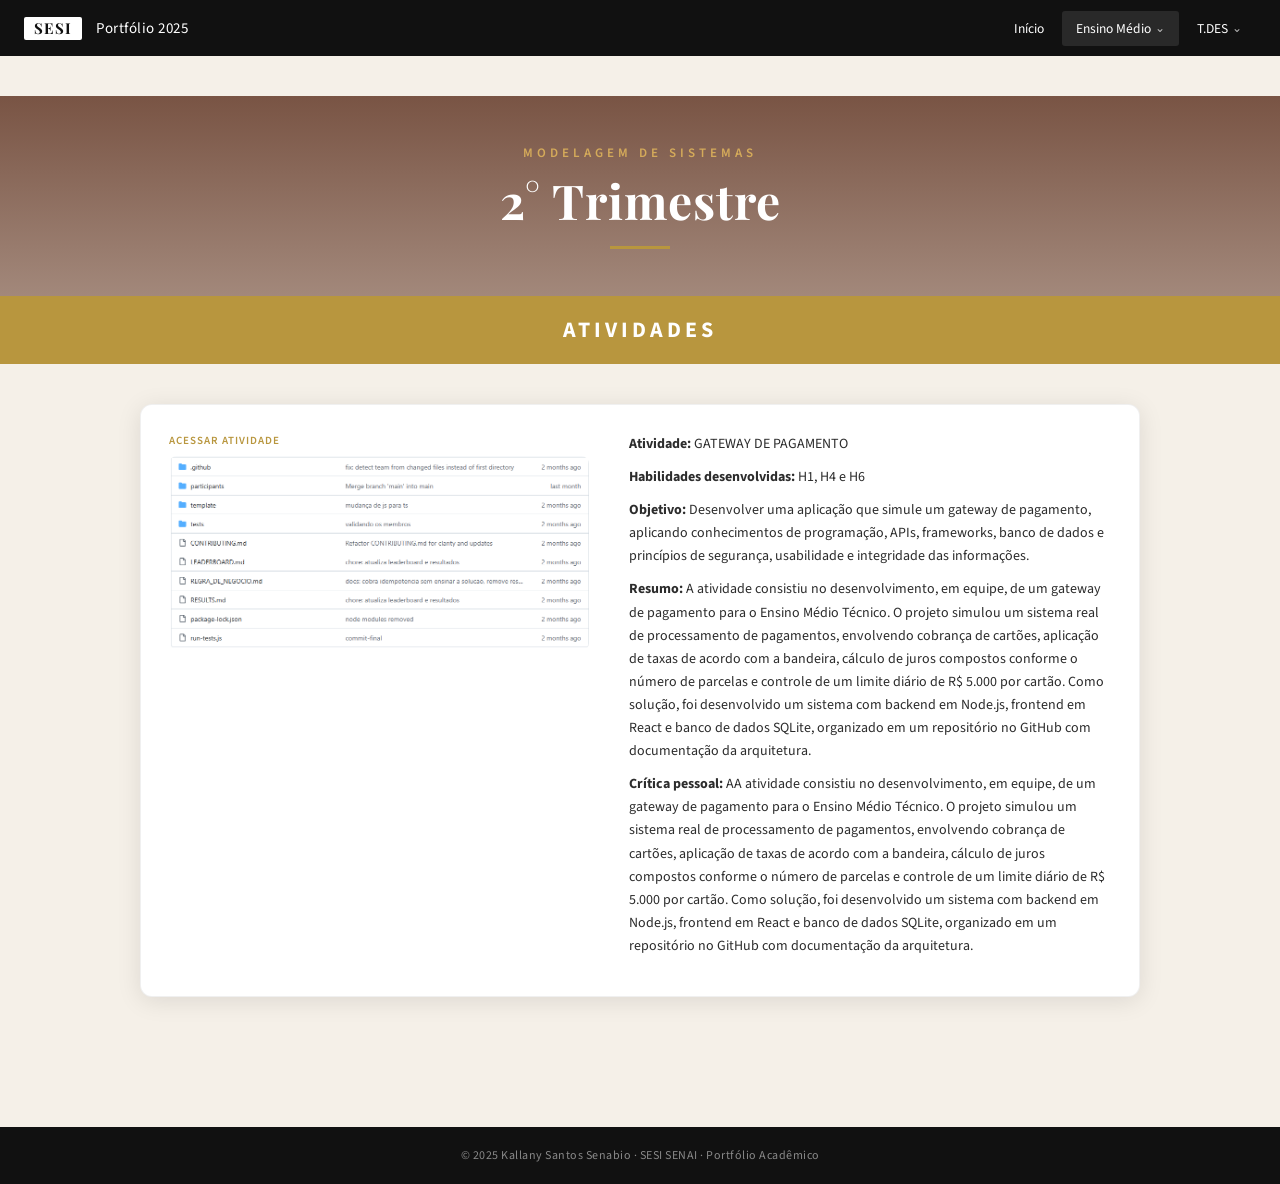
==== modelagem-trimestre2.html @ 07a3a94f "Add files via upload" ====
<!DOCTYPE html>
<html lang="pt-BR">
<head>
  <meta charset="UTF-8" />
  <meta name="viewport" content="width=device-width, initial-scale=1.0"/>
  <title>Modelagem de Sistemas – 2° Trimestre | Portfólio 2025</title>
  <link rel="stylesheet" href="style.css" />
  <link href="https://fonts.googleapis.com/css2?family=Playfair+Display:wght@700&family=Source+Sans+3:wght@300;400;600&display=swap" rel="stylesheet"/>
</head>
<body>

  <nav class="navbar">
    <div class="nav-brand">
      <div class="logo-box">SESI</div>
      <span class="nav-title">Portfólio 2025</span>
    </div>
    <ul class="nav-links">
      <li><a href="index.html">Início</a></li>

      <li class="dropdown">
        <a href="#" class="active">Ensino Médio <span class="arrow">&#8964;</span></a>
        <ul class="dropdown-menu">
          <li class="dropdown sub-dropdown">
            <a href="#" >Natureza <span class="arrow">&#8964;</span></a>
            <ul class="dropdown-menu sub-menu">
              <li><a href="natureza-trimestre1.html" >1° Trimestre</a></li>
              <li><a href="natureza-trimestre2.html" >2° Trimestre</a></li>
              <li><a href="natureza-trimestre3.html" >3° Trimestre</a></li>
            </ul>
          </li>
          <li class="dropdown sub-dropdown">
            <a href="#" class="active">Humanas <span class="arrow">&#8964;</span></a>
            <ul class="dropdown-menu sub-menu">
              <li><a href="humanas-trimestre1.html" class="active">1° Trimestre</a></li>
              <li><a href="humanas-trimestre2.html" >2° Trimestre</a></li>
              <li><a href="humanas-trimestre3.html" >3° Trimestre</a></li>
            </ul>
          </li>
          <li class="dropdown sub-dropdown">
            <a href="#" >Matematica <span class="arrow">&#8964;</span></a>
            <ul class="dropdown-menu sub-menu">
              <li><a href="matematica-trimestre1.html" >1° Trimestre</a></li>
              <li><a href="matematica-trimestre2.html" >2° Trimestre</a></li>
              <li><a href="matematica-trimestre3.html" >3° Trimestre</a></li>
            </ul>
          </li>
          <li class="dropdown sub-dropdown">
            <a href="#" >Linguagens <span class="arrow">&#8964;</span></a>
            <ul class="dropdown-menu sub-menu">
              <li><a href="linguagens-trimestre1.html" >1° Trimestre</a></li>
              <li><a href="linguagens-trimestre2.html" >2° Trimestre</a></li>
              <li><a href="linguagens-trimestre3.html" >3° Trimestre</a></li>
            </ul>
          </li>
        </ul>
      </li>

      <li class="dropdown">
        <a href="#">T.DES <span class="arrow">&#8964;</span></a>
        <ul class="dropdown-menu">
          <li><a href="#">Fundamentos de Tecnologia</a></li>
          <li><a href="#">Fundamentos de Eletrônica</a></li>
          <li><a href="#">Lógica Computacional</a></li>
          <li><a href="#">Fundamentos De Rede</a></li>
          <li><a href="#">Fundamentos de Banco de Dados</a></li>
        </ul>
      </li>
    </ul>

    <button class="hamburger" id="hamburger" aria-label="Menu">
      <span></span><span></span><span></span>
    </button>
  </nav>

  <!-- ===== HERO ===== -->
  <section class="trimestre-hero" style="background-image: url('https://images.unsplash.com/photo-1461360370896-922624d12aa1?w=1400&q=80');">
    <div class="trimestre-overlay" style="background: linear-gradient(to bottom, #5a2d1bcc, #5a2d1b88);"></div>
    <div class="trimestre-content">
      <p class="trimestre-subject">Modelagem de Sistemas</p>
      <h1>2° Trimestre</h1>
      <div class="hero-line"></div>
    </div>
  </section>

  <!-- ===== ATIVIDADES HEADER ===== -->
  <section class="atividades-header">
    <h2>ATIVIDADES</h2>
  </section>

  <!-- ===== ACTIVITY CARDS ===== -->
<section class="activity-section">

  <!-- Atividade 1 -->
  <div class="activity-card">
    <div class="embed-wrapper">
      <span class="embed-label">Acessar atividade</span>

      <!-- Botão com imagem -->
      <a href="https://github.com/fullzer4/RinhaSenai2026FullStack" target="_blank">
        <img 
          src="github.png" 
          alt="Abrir atividade"
          class="activity-button-img">
      </a>

    </div>

    <div class="activity-info">
      <p><strong>Atividade:</strong>  GATEWAY DE PAGAMENTO</p>
      <p><strong>Habilidades desenvolvidas:</strong> H1, H4 e H6 </p>
      <p><strong>Objetivo:</strong> Desenvolver uma aplicação que simule um gateway de pagamento, aplicando conhecimentos de programação, APIs, frameworks, banco de dados e princípios de segurança, usabilidade e integridade das informações.</p>
      <p><strong>Resumo:</strong> A atividade consistiu no desenvolvimento, em equipe, de um gateway de pagamento para o Ensino Médio Técnico. O projeto simulou um sistema real de processamento de pagamentos, envolvendo cobrança de cartões, aplicação de taxas de acordo com a bandeira, cálculo de juros compostos conforme o número de parcelas e controle de um limite diário de R$ 5.000 por cartão. Como solução, foi desenvolvido um sistema com backend em Node.js, frontend em React e banco de dados SQLite, organizado em um repositório no GitHub com documentação da arquitetura.</p>
      <p><strong>Crítica pessoal:</strong> AA atividade consistiu no desenvolvimento, em equipe, de um gateway de pagamento para o Ensino Médio Técnico. O projeto simulou um sistema real de processamento de pagamentos, envolvendo cobrança de cartões, aplicação de taxas de acordo com a bandeira, cálculo de juros compostos conforme o número de parcelas e controle de um limite diário de R$ 5.000 por cartão. Como solução, foi desenvolvido um sistema com backend em Node.js, frontend em React e banco de dados SQLite, organizado em um repositório no GitHub com documentação da arquitetura.</p>


    </div>
  </div>
</section>

   

  <!-- ===== FOOTER ===== -->
  <footer class="footer">
    <p>© 2025 Kallany Santos Senabio · SESI SENAI · Portfólio Acadêmico</p>
  </footer>

  <script src="script.js"></script>
</body>
</html>
---- style.css ----
/* ========================================
   PORTFÓLIO 2025 – Kallany Senabio
   style.css
   ======================================== */

/* --- RESET & VARIABLES --- */
*, *::before, *::after {
  box-sizing: border-box;
  margin: 0;
  padding: 0;
}

:root {
  --black:      #111111;
  --dark:       #1a1a1a;
  --gold:       #b8963e;
  --gold-light: #d4aa5a;
  --cream:      #f5f0e8;
  --text:       #2c2c2c;
  --text-muted: #555555;
  --white:      #ffffff;
  --nav-h:      56px;
}

html {
  scroll-behavior: smooth;
}

body {
  font-family: 'Source Sans 3', sans-serif;
  background: var(--cream);
  color: var(--text);
  overflow-x: hidden;
}

/* ========================================
   NAVBAR
   ======================================== */
.navbar {
  position: sticky;
  top: 0;
  z-index: 1000;
  display: flex;
  align-items: center;
  justify-content: space-between;
  background: var(--black);
  height: var(--nav-h);
  padding: 0 24px;
  gap: 16px;
  overflow: visible;
}

.nav-brand {
  display: flex;
  align-items: center;
  gap: 14px;
  flex-shrink: 0;
}

.logo-box {
  background: var(--white);
  color: var(--black);
  font-family: 'Playfair Display', serif;
  font-size: 15px;
  font-weight: 700;
  letter-spacing: 1px;
  padding: 4px 10px;
  border-radius: 2px;
  line-height: 1;
}

.nav-title {
  color: var(--white);
  font-size: 15px;
  font-weight: 400;
  letter-spacing: 0.5px;
}

.nav-links {
  display: flex;
  align-items: center;
  list-style: none;
  gap: 4px;
}

.nav-links > li > a {
  color: var(--white);
  text-decoration: none;
  font-size: 13.5px;
  font-weight: 400;
  padding: 8px 14px;
  border-radius: 3px;
  transition: background 0.2s;
  display: flex;
  align-items: center;
  gap: 4px;
  white-space: nowrap;
}

.nav-links > li > a.active,
.nav-links > li > a:hover {
  background: rgba(255,255,255,0.1);
}

.arrow {
  font-size: 12px;
  opacity: 0.7;
}

/* --- Dropdown --- */
.dropdown {
  position: relative;
}

.dropdown-menu {
  display: none;
  position: absolute;
  top: 100%;
  left: 0;
  background: var(--dark);
  list-style: none;
  min-width: 240px;
  width: max-content;
  border-top: 2px solid var(--gold);
  z-index: 9999;
  animation: fadeDown 0.15s ease;
  box-shadow: 0 8px 24px rgba(0,0,0,0.3);
}

/* Last nav item (T.DES) aligns dropdown to the right so it doesn't overflow */
.nav-links > li:last-child > .dropdown-menu {
  left: auto;
  right: 0;
}

@keyframes fadeDown {
  from { opacity: 0; transform: translateY(-6px); }
  to   { opacity: 1; transform: translateY(0); }
}

.dropdown:hover > .dropdown-menu {
  display: block;
}

.dropdown-menu li a {
  display: flex;
  align-items: center;
  justify-content: space-between;
  padding: 10px 16px;
  color: var(--white);
  text-decoration: none;
  font-size: 13px;
  transition: background 0.15s, color 0.15s;
  gap: 8px;
  white-space: nowrap;
}

.dropdown-menu li a:hover {
  background: rgba(184,150,62,0.15);
  color: var(--gold-light);
}

/* Sub-dropdown — abre para baixo, dentro do menu pai */
.sub-dropdown .sub-menu {
  display: none;
  position: static;
  background: rgba(255,255,255,0.05);
  min-width: 100%;
  border-top: none;
  border-left: 3px solid var(--gold);
  margin-left: 12px;
}

.sub-dropdown:hover > .sub-menu {
  display: block;
}

.sub-dropdown > a {
  justify-content: space-between;
}

.sub-dropdown > a .arrow {
  transition: transform 0.2s;
}

.sub-dropdown:hover > a .arrow {
  transform: rotate(180deg);
}

/* Hamburger (mobile) */
.hamburger {
  display: none;
  flex-direction: column;
  gap: 5px;
  background: none;
  border: none;
  cursor: pointer;
  padding: 6px;
}
.hamburger span {
  display: block;
  width: 24px;
  height: 2px;
  background: var(--white);
  border-radius: 2px;
  transition: 0.3s;
}

/* ========================================
   HERO
   ======================================== */
.hero {
  position: relative;
  height: 420px;
  background-image: url('https://images.unsplash.com/photo-1555949963-aa79dcee981c?w=1400&q=80');
  background-size: cover;
  background-position: center;
  display: flex;
  align-items: center;
  justify-content: center;
}

.hero-overlay {
  position: absolute;
  inset: 0;
  background: rgba(0,0,0,0.55);
}

.hero-content {
  position: relative;
  text-align: center;
}

.hero-name {
  font-family: 'Playfair Display', serif;
  font-size: clamp(36px, 6vw, 64px);
  color: var(--white);
  letter-spacing: 1px;
  text-shadow: 0 2px 12px rgba(0,0,0,0.5);
  animation: fadeUp 0.8s ease both;
}

.hero-line {
  width: 60px;
  height: 3px;
  background: var(--gold);
  margin: 14px auto 0;
  animation: fadeUp 0.8s 0.2s ease both;
}

@keyframes fadeUp {
  from { opacity: 0; transform: translateY(16px); }
  to   { opacity: 1; transform: translateY(0); }
}

/* ========================================
   CTA BUTTONS
   ======================================== */
.cta-buttons {
  display: flex;
  gap: 16px;
  padding: 28px 40px;
  background: var(--cream);
  flex-wrap: wrap;
}

.cta-btn {
  flex: 1;
  min-width: 200px;
  text-align: center;
  background: var(--gold);
  color: var(--white);
  text-decoration: none;
  font-size: 14px;
  font-weight: 600;
  letter-spacing: 0.5px;
  padding: 14px 24px;
  border-radius: 3px;
  transition: background 0.2s, transform 0.15s;
}

.cta-btn:hover {
  background: var(--gold-light);
  transform: translateY(-2px);
}

/* ========================================
   DIVIDER
   ======================================== */
.divider {
  border: none;
  border-top: 1px dashed #c9bfa8;
  margin: 0 40px;
}

/* ========================================
   ABOUT
   ======================================== */
.about {
  padding: 40px 40px 32px;
  max-width: 900px;
  margin: 0 auto;
}

.about-text p {
  font-size: 15px;
  line-height: 1.75;
  color: var(--text);
  margin-bottom: 16px;
}

.about-text p:first-child {
  font-weight: 600;
  font-size: 16px;
}

.sign {
  margin-top: 8px;
  font-style: italic;
  color: var(--text-muted) !important;
}

/* ========================================
   GALLERY
   ======================================== */
.gallery {
  display: grid;
  grid-template-columns: repeat(3, 1fr);
  gap: 24px;
  padding: 32px 40px 40px;
}

.gallery-item {
  display: flex;
  flex-direction: column;
  align-items: center;
  gap: 10px;
}

.gallery-img {
  width: 100%;
  aspect-ratio: 4 / 3;
  border-radius: 6px;
  object-fit: cover;
  background: #ccc;
}

/* Placeholder colors when no real images */
.dog     { background: linear-gradient(135deg, #6b4c3b 0%, #3d2b1f 100%); }
.friends { background: linear-gradient(135deg, #7a8c9e 0%, #3a4f60 100%); }
.child   { background: linear-gradient(135deg, #9abecc 0%, #4a8096 100%); }

.gallery-label {
  font-size: 15px;
  font-weight: 700;
  color: var(--text);
  text-align: center;
  font-family: 'Playfair Display', serif;
}

/* ========================================
   TRIMESTRE HERO
   ======================================== */
.trimestre-hero {
  position: relative;
  height: 200px;
  background-image: url('https://images.unsplash.com/photo-1557804506-669a67965ba0?w=1400&q=80&auto=format&fit=crop');
  background-size: cover;
  background-position: center top;
  display: flex;
  align-items: center;
  justify-content: center;
  margin-top: 40px;
}

.trimestre-overlay {
  position: absolute;
  inset: 0;
  background: rgba(0,0,0,0.4);
}

.trimestre-content {
  position: relative;
  text-align: center;
}

.trimestre-content h2,
.trimestre-content h1 {
  font-family: 'Playfair Display', serif;
  font-size: clamp(28px, 5vw, 48px);
  color: var(--white);
  letter-spacing: 1px;
}

.trimestre-subject {
  font-family: 'Source Sans 3', sans-serif;
  font-size: 13px;
  font-weight: 600;
  letter-spacing: 4px;
  text-transform: uppercase;
  color: var(--gold-light);
  margin-bottom: 6px;
}

/* ========================================
   ATIVIDADES HEADER
   ======================================== */
.atividades-header {
  background: var(--gold);
  text-align: center;
  padding: 18px;
  margin-bottom: 0;
}

.atividades-header h2 {
  color: var(--white);
  font-family: 'Source Sans 3', sans-serif;
  font-size: 22px;
  font-weight: 700;
  letter-spacing: 4px;
}

/* ========================================
   ACTIVITY CARD
   ======================================== */
.activity-section {
  background: var(--cream);
  padding: 40px;
  display: flex;
  flex-direction: column;
  gap: 24px;
}

.activity-card {
  display: grid;
  grid-template-columns: 420px 1fr;
  gap: 40px;
  align-items: start;
  background: var(--white);
  border-radius: 12px;
  padding: 28px;
  box-shadow: 0 4px 24px rgba(0,0,0,0.10);
  max-width: 1000px;
  border: 1px solid rgba(0,0,0,0.06);
  margin: 0 auto;
  width: 100%;
  margin-bottom: 30px;
  transition: box-shadow 0.2s, transform 0.2s;
}

.activity-card:hover {
  box-shadow: 0 8px 32px rgba(0,0,0,0.13);
  transform: translateY(-2px);
}

/* Embed area */
.embed-wrapper {
  width: 100%;
  display: flex;
  flex-direction: column;
  gap: 8px;
}

.embed-label {
  font-size: 11px;
  font-weight: 600;
  letter-spacing: 1px;
  text-transform: uppercase;
  color: var(--gold);
}

.embed-frame {
  width: 100%;
  aspect-ratio: 4/3;
  border: none;
  border-radius: 8px;
  background: #f0ece4;
  display: block;
}

.embed-frame-wide {
  aspect-ratio: 16/9;
}

/* Activity text */
.activity-info p {
  font-size: 14px;
  line-height: 1.65;
  color: var(--text);
  margin-bottom: 10px;
}

.activity-info p strong {
  font-weight: 700;
}

.activity-button-img {
  width: 500px;     /* controla o tamanho */
  max-width: 100%;
  height: auto;
  border-radius: 8px;
  align-self: flex-start; /* impede de esticar */
}

/* ========================================
   FOOTER
   ======================================== */
.footer {
  background: var(--black);
  color: rgba(255,255,255,0.5);
  text-align: center;
  padding: 20px;
  font-size: 12px;
  margin-top: 60px;
  letter-spacing: 0.5px;
}

/* ========================================
   RESPONSIVE
   ======================================== */
@media (max-width: 900px) {
  .gallery {
    grid-template-columns: repeat(2, 1fr);
  }

  .activity-card {
    grid-template-columns: 1fr;
  }
}

@media (max-width: 700px) {
  .nav-links {
    display: none;
    flex-direction: column;
    position: absolute;
    top: var(--nav-h);
    left: 0;
    right: 0;
    background: var(--dark);
    padding: 12px 0;
    gap: 0;
  }

  .nav-links.open {
    display: flex;
  }

  .nav-links > li > a {
    padding: 12px 20px;
  }

  .hamburger {
    display: flex;
  }

  .dropdown-menu {
    position: static;
    border-top: none;
    border-left: 3px solid var(--gold);
    background: rgba(255,255,255,0.04);
  }

  /* sub-menu já é static por padrão */

  .cta-buttons {
    flex-direction: column;
    padding: 20px;
  }

  .about {
    padding: 28px 20px;
  }

  .gallery {
    grid-template-columns: 1fr;
    padding: 24px 20px;
  }

  .activity-section {
    padding: 20px;
  }

  .divider {
    margin: 0 20px;
  }
}

/* ========================================
   EMPTY STATE
   ======================================== */
.empty-state {
  text-align: center;
  padding: 60px 20px;
  color: var(--text-muted);
  background: var(--white);
  border-radius: 8px;
  max-width: 1000px;
  box-shadow: 0 2px 12px rgba(0,0,0,0.06);
}

.empty-icon {
  font-size: 48px;
  margin-bottom: 12px;
}

.empty-state p {
  font-size: 16px;
  font-weight: 600;
  margin-bottom: 6px;
  color: var(--text);
}

.empty-state span {
  font-size: 13px;
  color: var(--text-muted);
}
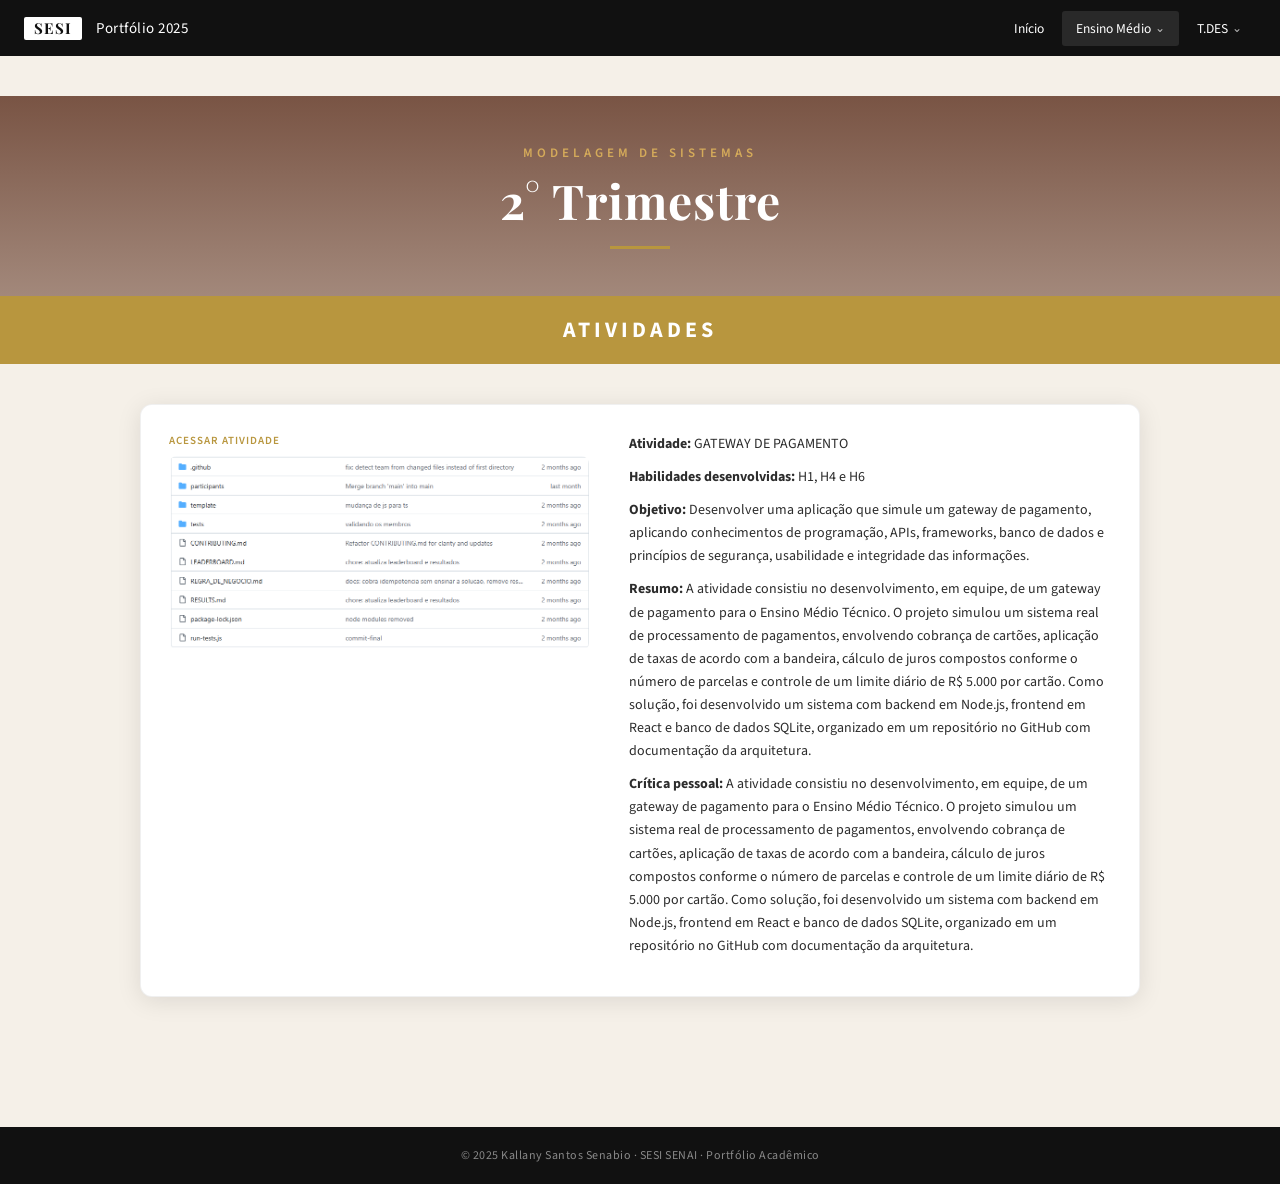
==== commit 392b2b49: "Change title and content for 2° Trimestre Updated the title and content of the HTML file to reflect " ====
--- a/modelagem-trimestre2.html
+++ b/modelagem-trimestre2.html
@@ -3,7 +3,7 @@
 <head>
   <meta charset="UTF-8" />
   <meta name="viewport" content="width=device-width, initial-scale=1.0"/>
-  <title>Modelagem de Sistemas – 2° Trimestre | Portfólio 2025</title>
+  <title>Desenvolvimento de Sistemas – 2° Trimestre | Portfólio 2025</title>
   <link rel="stylesheet" href="style.css" />
   <link href="https://fonts.googleapis.com/css2?family=Playfair+Display:wght@700&family=Source+Sans+3:wght@300;400;600&display=swap" rel="stylesheet"/>
 </head>
@@ -110,7 +110,7 @@
       <p><strong>Habilidades desenvolvidas:</strong> H1, H4 e H6 </p>
       <p><strong>Objetivo:</strong> Desenvolver uma aplicação que simule um gateway de pagamento, aplicando conhecimentos de programação, APIs, frameworks, banco de dados e princípios de segurança, usabilidade e integridade das informações.</p>
       <p><strong>Resumo:</strong> A atividade consistiu no desenvolvimento, em equipe, de um gateway de pagamento para o Ensino Médio Técnico. O projeto simulou um sistema real de processamento de pagamentos, envolvendo cobrança de cartões, aplicação de taxas de acordo com a bandeira, cálculo de juros compostos conforme o número de parcelas e controle de um limite diário de R$ 5.000 por cartão. Como solução, foi desenvolvido um sistema com backend em Node.js, frontend em React e banco de dados SQLite, organizado em um repositório no GitHub com documentação da arquitetura.</p>
-      <p><strong>Crítica pessoal:</strong> AA atividade consistiu no desenvolvimento, em equipe, de um gateway de pagamento para o Ensino Médio Técnico. O projeto simulou um sistema real de processamento de pagamentos, envolvendo cobrança de cartões, aplicação de taxas de acordo com a bandeira, cálculo de juros compostos conforme o número de parcelas e controle de um limite diário de R$ 5.000 por cartão. Como solução, foi desenvolvido um sistema com backend em Node.js, frontend em React e banco de dados SQLite, organizado em um repositório no GitHub com documentação da arquitetura.</p>
+      <p><strong>Crítica pessoal:</strong> A atividade consistiu no desenvolvimento, em equipe, de um gateway de pagamento para o Ensino Médio Técnico. O projeto simulou um sistema real de processamento de pagamentos, envolvendo cobrança de cartões, aplicação de taxas de acordo com a bandeira, cálculo de juros compostos conforme o número de parcelas e controle de um limite diário de R$ 5.000 por cartão. Como solução, foi desenvolvido um sistema com backend em Node.js, frontend em React e banco de dados SQLite, organizado em um repositório no GitHub com documentação da arquitetura.</p>
 
 
     </div>
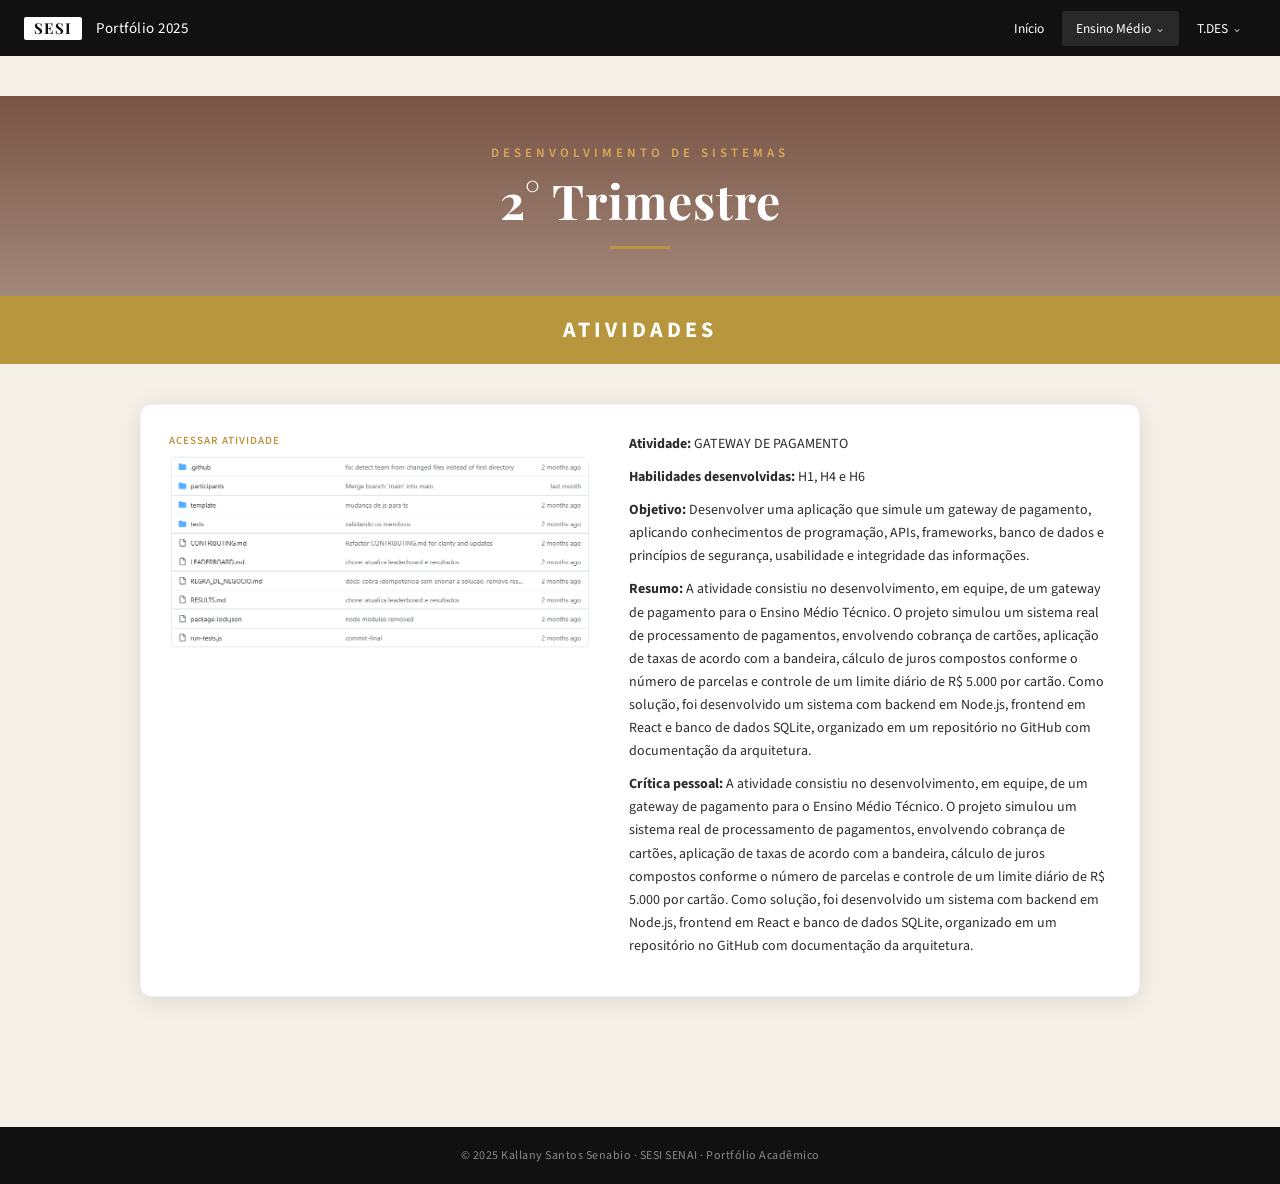
==== commit 3ae0c7aa: "Update modelagem-trimestre2.html" ====
--- a/modelagem-trimestre2.html
+++ b/modelagem-trimestre2.html
@@ -76,7 +76,7 @@
   <section class="trimestre-hero" style="background-image: url('https://images.unsplash.com/photo-1461360370896-922624d12aa1?w=1400&q=80');">
     <div class="trimestre-overlay" style="background: linear-gradient(to bottom, #5a2d1bcc, #5a2d1b88);"></div>
     <div class="trimestre-content">
-      <p class="trimestre-subject">Modelagem de Sistemas</p>
+      <p class="trimestre-subject">Desenvolvimento de Sistemas</p>
       <h1>2° Trimestre</h1>
       <div class="hero-line"></div>
     </div>
